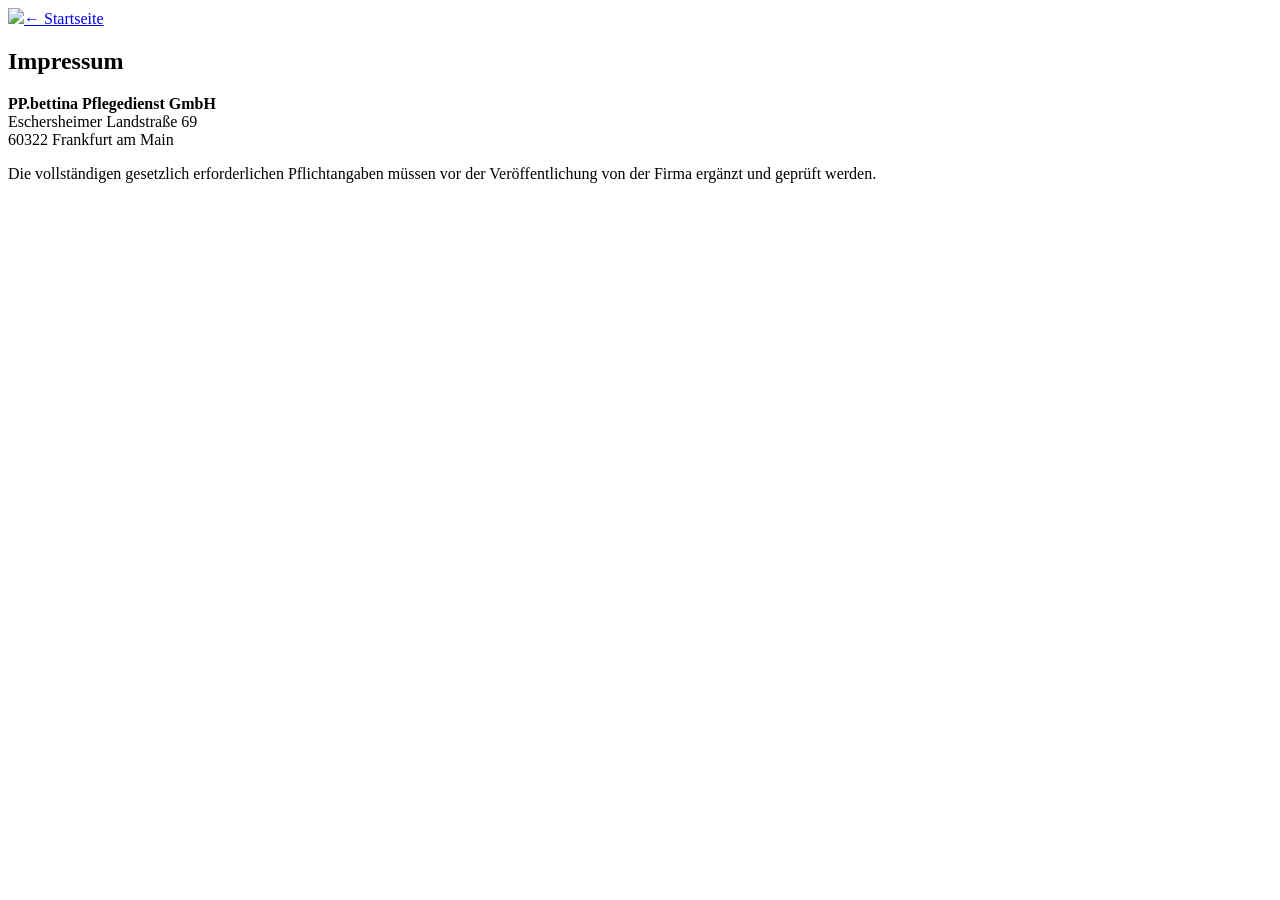
==== impressum.html @ 85699509 "Website mit aktuellen Kontaktdaten: impressum.html" ====
<!doctype html><html lang="de"><head><meta charset="utf-8"><meta name="viewport" content="width=device-width,initial-scale=1"><title>Impressum</title><link rel="stylesheet" href="style.css"></head><body><header><div class="wrap nav"><a href="index.html"><img class="logo" src="logo.svg"></a><a href="index.html">← Startseite</a></div></header><section><div class="wrap"><div class="box"><h1>Impressum</h1><p><strong>PP.bettina Pflegedienst GmbH</strong><br>Eschersheimer Landstraße 69<br>60322 Frankfurt am Main</p><p>Die vollständigen gesetzlich erforderlichen Pflichtangaben müssen vor der Veröffentlichung von der Firma ergänzt und geprüft werden.</p></div></div></section></body></html>
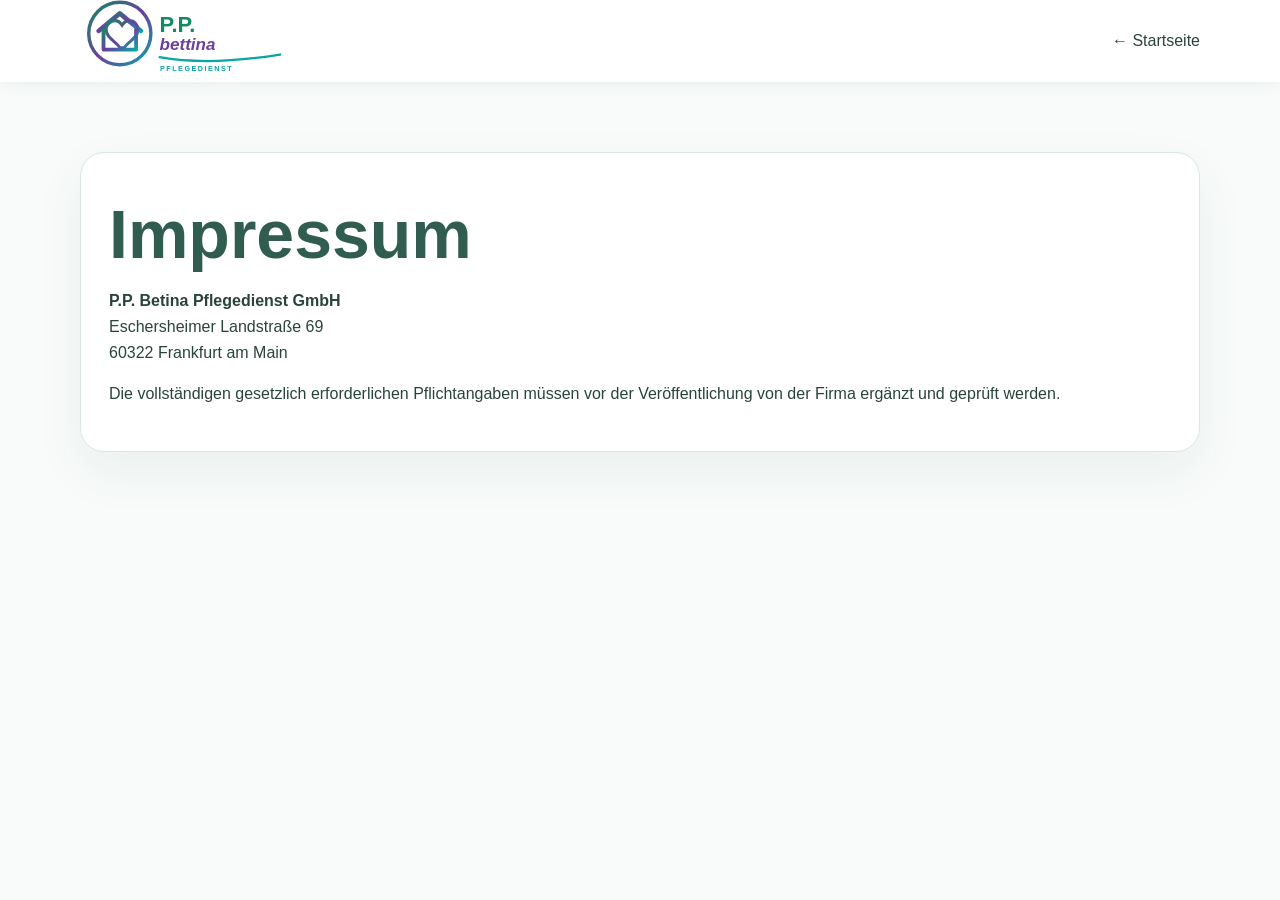
==== commit 8d6459fb: "Firmennamen auf P.P. Betina Pflegedienst GmbH korrigieren" ====
--- a/impressum.html
+++ b/impressum.html
@@ -1 +1 @@
-<!doctype html><html lang="de"><head><meta charset="utf-8"><meta name="viewport" content="width=device-width,initial-scale=1"><title>Impressum</title><link rel="stylesheet" href="style.css"></head><body><header><div class="wrap nav"><a href="index.html"><img class="logo" src="logo.svg"></a><a href="index.html">← Startseite</a></div></header><section><div class="wrap"><div class="box"><h1>Impressum</h1><p><strong>PP.bettina Pflegedienst GmbH</strong><br>Eschersheimer Landstraße 69<br>60322 Frankfurt am Main</p><p>Die vollständigen gesetzlich erforderlichen Pflichtangaben müssen vor der Veröffentlichung von der Firma ergänzt und geprüft werden.</p></div></div></section></body></html>+<!doctype html><html lang="de"><head><meta charset="utf-8"><meta name="viewport" content="width=device-width,initial-scale=1"><title>Impressum</title><link rel="stylesheet" href="style.css"></head><body><header><div class="wrap nav"><a href="index.html"><img class="logo" src="logo.svg"></a><a href="index.html">← Startseite</a></div></header><section><div class="wrap"><div class="box"><h1>Impressum</h1><p><strong>P.P. Betina Pflegedienst GmbH</strong><br>Eschersheimer Landstraße 69<br>60322 Frankfurt am Main</p><p>Die vollständigen gesetzlich erforderlichen Pflichtangaben müssen vor der Veröffentlichung von der Firma ergänzt und geprüft werden.</p></div></div></section></body></html>
--- a/style.css
+++ b/style.css
@@ -0,0 +1 @@
+*{box-sizing:border-box}body{margin:0;font-family:Arial,Helvetica,sans-serif;color:#29443b;background:#f8fbfa;line-height:1.6}a{text-decoration:none;color:inherit}.wrap{max-width:1120px;width:92%;margin:auto}.top{background:#dff2e9;color:#31584b;font-size:14px;border-bottom:1px solid #dceae4}.top .wrap{padding:8px 0;display:flex;justify-content:space-between;gap:20px;flex-wrap:wrap}header{background:#fff;position:sticky;top:0;z-index:5;box-shadow:0 2px 15px #244c3a12}.nav{height:82px;display:flex;align-items:center;justify-content:space-between}.logo{width:235px}.links{display:flex;gap:22px;align-items:center;font-weight:700;font-size:14px}.links a:hover{color:#76529a}.btn{padding:12px 18px;border-radius:12px;font-weight:700;display:inline-block}.primary{background:#76529a;color:#fff;box-shadow:0 8px 20px #76529a26}.outline{border:1px solid #c9ded4;background:#fff}.hero{padding:78px 0;background:linear-gradient(135deg,#eef9f3,#f3eafb 55%,#e5f8f7)}.hero-grid{display:grid;grid-template-columns:1.15fr .85fr;gap:50px;align-items:center}.tag{display:inline-block;background:#e7f3ed;color:#267d5c;border-radius:30px;padding:7px 13px;font-size:12px;font-weight:800;text-transform:uppercase;letter-spacing:.06em}h1{font-size:clamp(40px,6vw,68px);line-height:1.05;margin:18px 0;color:#315d50}.lead{font-size:20px;color:#60756e}.actions{display:flex;gap:12px;flex-wrap:wrap;margin-top:25px}.box{background:#fff;border:1px solid #d9e9e1;border-radius:24px;padding:28px;box-shadow:0 20px 50px #244c3a10}section{padding:70px 0}.head{max-width:720px;margin-bottom:30px}.head h2{font-size:38px;line-height:1.15;margin:8px 0;color:#29463c}.head p{color:#60756e}.grid{display:grid;grid-template-columns:repeat(3,1fr);gap:18px}.card{background:#fff;border:1px solid #d9e9e1;border-radius:20px;padding:24px}.card:nth-child(3n+1){border-top:4px solid #31966f}.card:nth-child(3n+2){border-top:4px solid #8050a6}.card:nth-child(3n){border-top:4px solid #249fa0}.icon{font-size:25px}.card h3{margin:10px 0 5px}.card p{margin:0;color:#60756e}.dark{background:linear-gradient(135deg,#246b52,#68417e);color:#fff}.dark .head p,.dark .card p{color:#e0ebe6}.dark .card{background:#ffffff0d;border-color:#ffffff22}.events{display:grid;grid-template-columns:repeat(3,1fr);gap:18px}.event{background:#fff;border:1px solid #d9e9e1;border-radius:20px;padding:22px}.event strong{color:#76529a}.mapgrid{display:grid;grid-template-columns:.75fr 1.25fr;gap:22px}.map{min-height:410px;border-radius:22px;overflow:hidden;border:1px solid #dbe9e3}.map iframe{width:100%;height:100%;min-height:410px;border:0}.note{font-size:13px;background:#dff2e9;padding:13px;border-radius:12px;color:#557067}footer{background:#28584a;color:#e1ece7;padding:30px 0}.foot{display:flex;justify-content:space-between;gap:20px;flex-wrap:wrap}.floating-logo{position:fixed;right:22px;bottom:20px;width:88px;height:88px;padding:8px;background:#fff;border:1px solid #d9e9e1;border-radius:50%;box-shadow:0 8px 24px #244c3a20;z-index:20}.floating-logo img{width:100%;height:100%;object-fit:contain}.floating-logo:hover{transform:translateY(-2px)}@media(max-width:800px){.links{display:none}.hero-grid,.mapgrid{grid-template-columns:1fr}.grid,.events{grid-template-columns:1fr}.hero{padding:55px 0}.logo{width:195px}}
